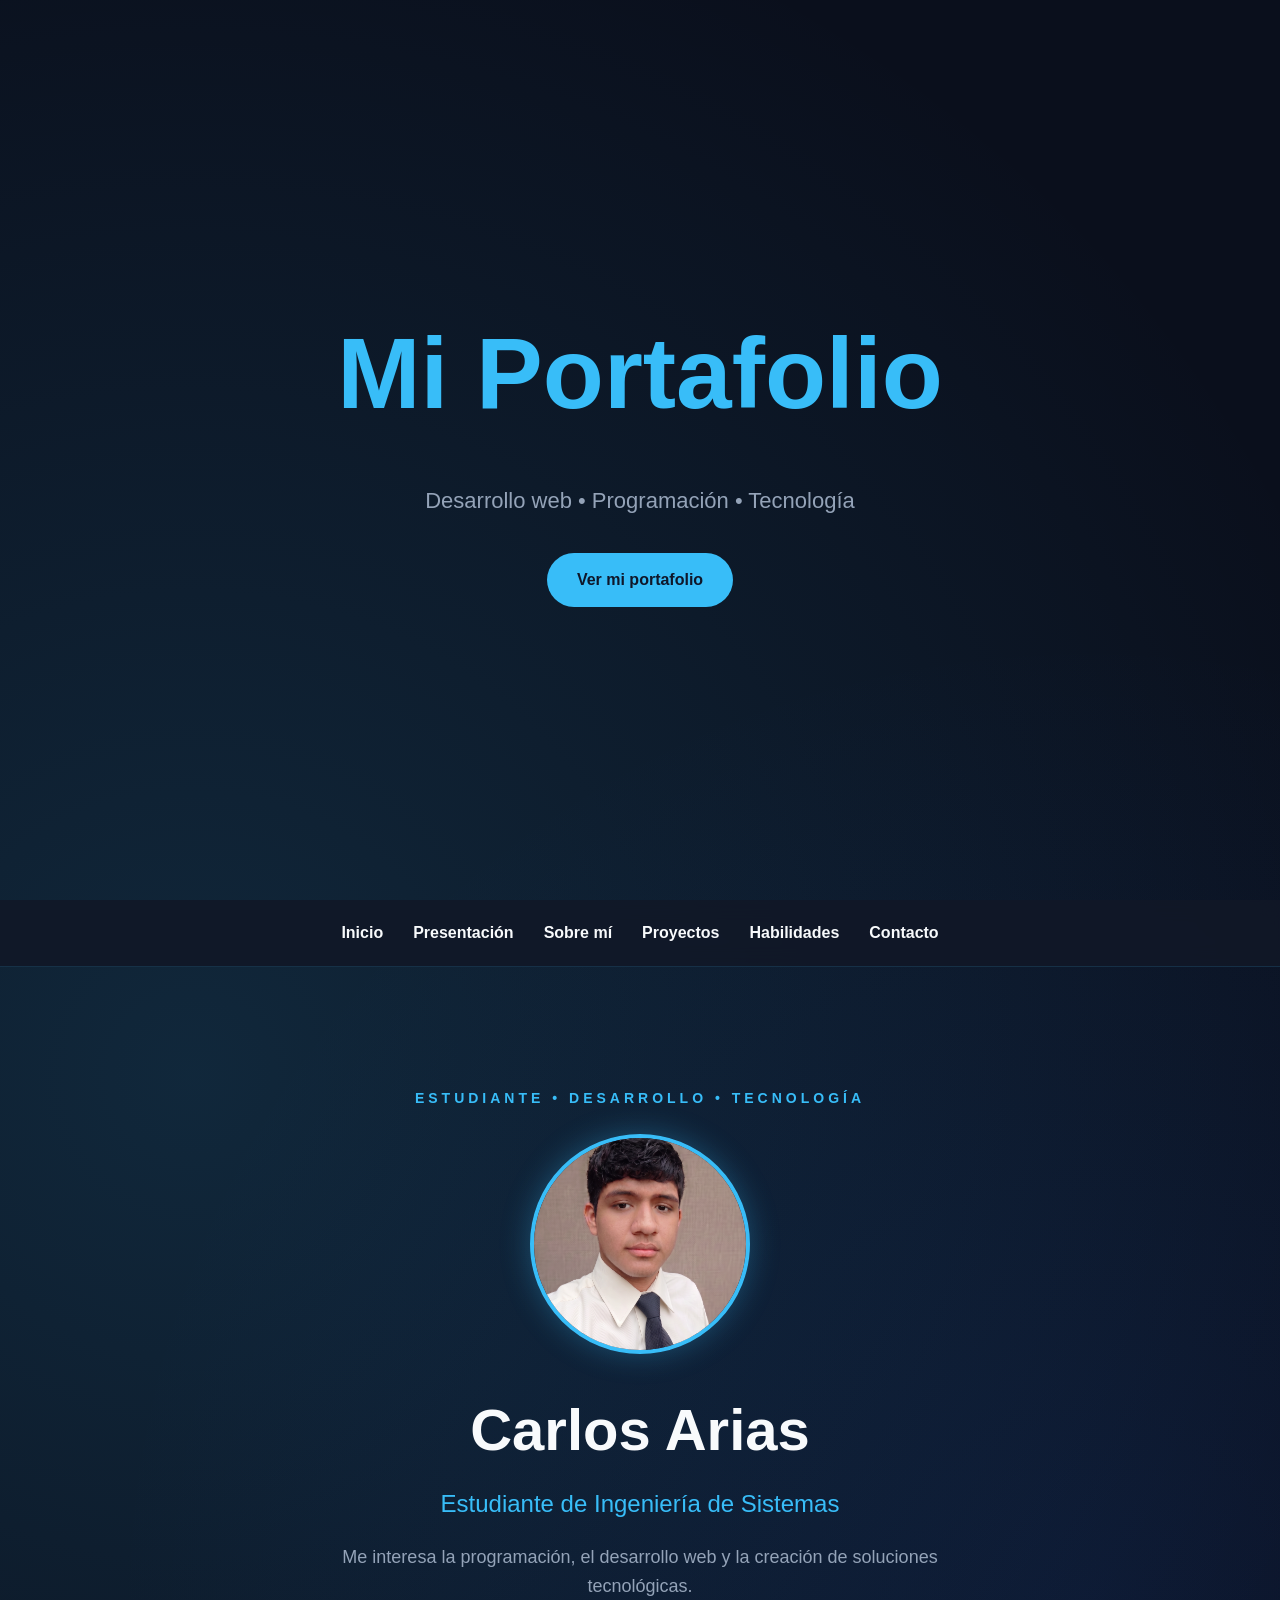
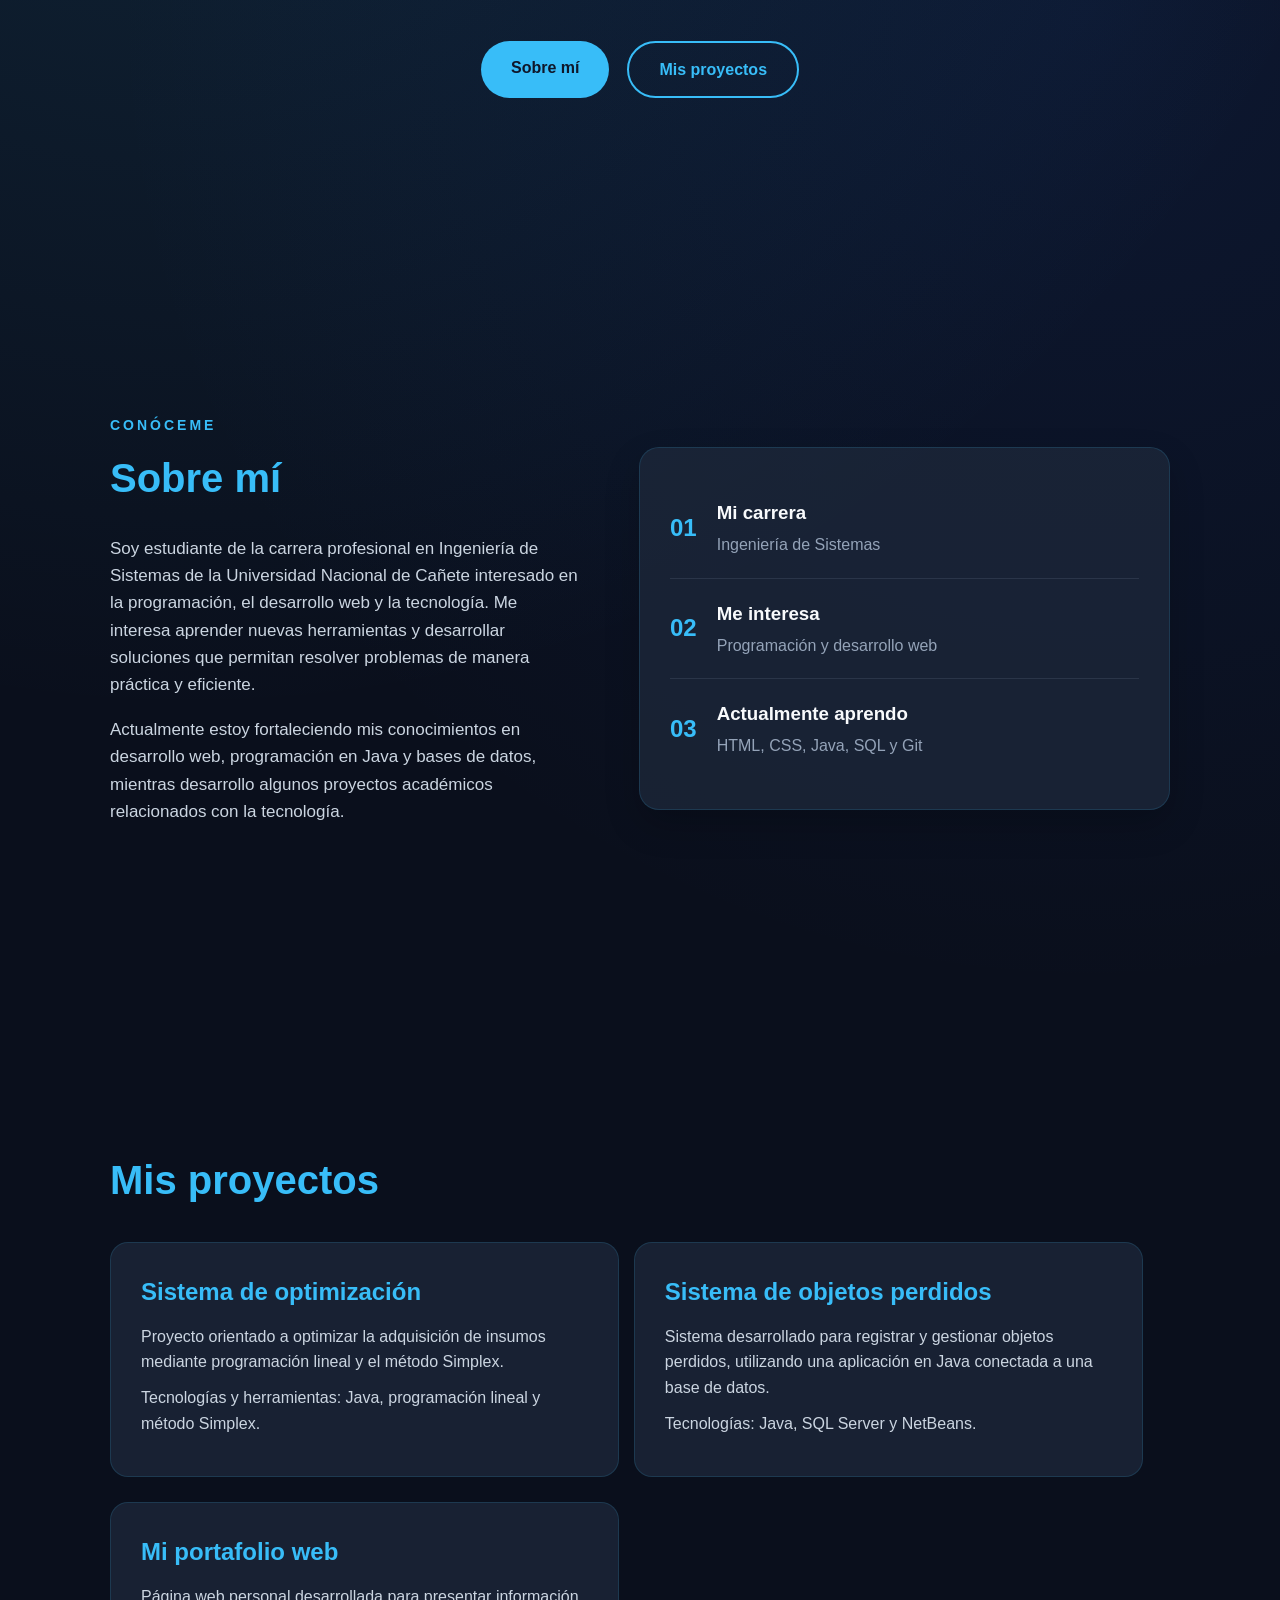
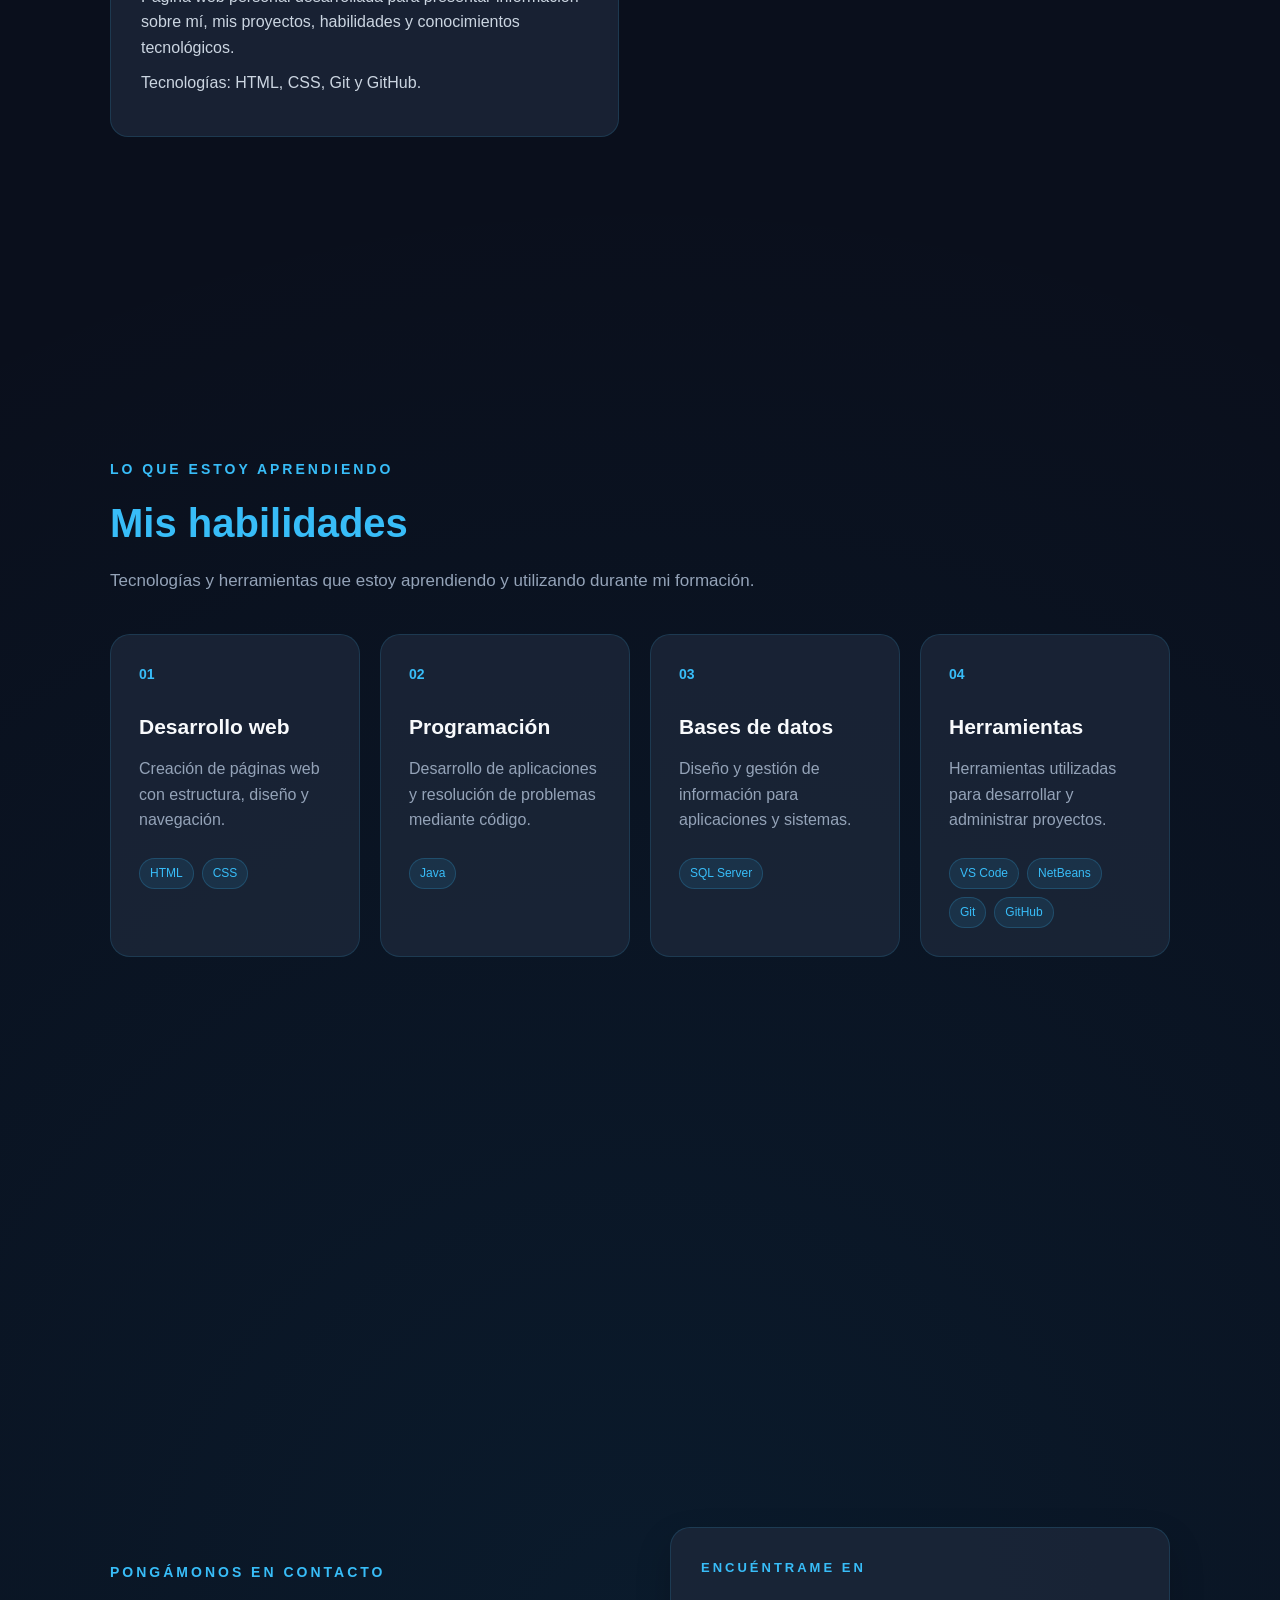
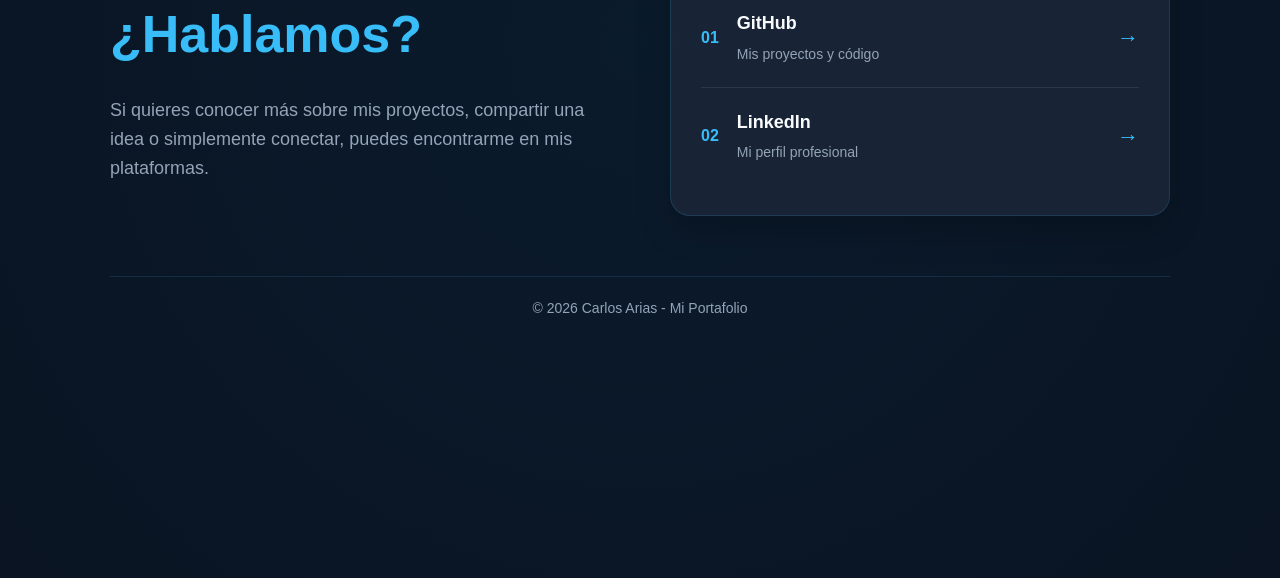
==== portafolio/index.html @ 7b4fc3ec "Agregar portafolio personal" ====
<!DOCTYPE html>
<html lang="es">

<head>
    <meta charset="UTF-8">
    <meta name="viewport" content="width=device-width, initial-scale=1.0">
    <title>Portafolio | Carlos Arias</title>

    <link rel="stylesheet" href="estilo.css">
</head>

<body>

    <!-- ===== PORTADA INICIAL ===== -->
<section id="inicio" class="inicio">
    <h1>Mi Portafolio</h1>
    <p>
        Desarrollo web • Programación • Tecnología
    </p>
    <a href="#presentacion" class="boton">
        Ver mi portafolio
    </a>
</section>

<!-- ===== NAVEGACIÓN ===== -->
<nav>
    <a href="#inicio">Inicio</a>
    <a href="#presentacion">Presentación</a>
    <a href="#sobre-mi">Sobre mí</a>
    <a href="#proyectos">Proyectos</a>
    <a href="#habilidades">Habilidades</a>
    <a href="#contacto">Contacto</a>
</nav>

<!-- ===== PRESENTACIÓN ===== -->
<header id="presentacion">
    <div class="presentacion-contenido">
        <p class="presentacion-etiqueta">ESTUDIANTE • DESARROLLO • TECNOLOGÍA</p>
        <img src="img/Perfil.png" alt="Foto de Carlos Arias">
        <h1>Carlos Arias</h1>
        <h2>Estudiante de Ingeniería de Sistemas</h2>
        <p class="presentacion-descripcion">
            Me interesa la programación, el desarrollo web y la creación de soluciones tecnológicas.
        </p>
        <div class="presentacion-botones">
            <a href="#sobre-mi" class="boton">Sobre mí</a>
            <a href="#proyectos" class="boton secundario">Mis proyectos</a>
        </div>
    </div>
</header>

    <!-- ===== CONTENIDO PRINCIPAL ===== -->
    <main>
        <!-- ===== SOBRE MÍ ===== -->

        <section id="sobre-mi">
    <div class="sobre-contenido">
        <div class="sobre-texto">
            <p class="etiqueta">CONÓCEME</p>
            <h2>Sobre mí</h2>
            <p>
                Soy estudiante de la carrera profesional en Ingeniería de Sistemas 
                de la Universidad Nacional de Cañete interesado en la programación,
                el desarrollo web y la tecnología. Me interesa aprender nuevas herramientas
                y desarrollar soluciones que permitan resolver problemas de manera práctica
                y eficiente.
            </p>
            <p>
                Actualmente estoy fortaleciendo mis conocimientos en desarrollo web,
                programación en Java y bases de datos, mientras desarrollo algunos proyectos
                académicos relacionados con la tecnología.
            </p>
        </div>
        <div class="sobre-tarjeta">
            <div class="dato">
                <span>01</span>
                <div>
                    <h3>Mi carrera</h3>
                    <p>Ingeniería de Sistemas</p>
                </div>
            </div>
            <div class="dato">
                <span>02</span>
                <div>
                    <h3>Me interesa</h3>
                    <p>Programación y desarrollo web</p>
                </div>
            </div>
            <div class="dato">
                <span>03</span>
                <div>
                    <h3>Actualmente aprendo</h3>
                    <p>HTML, CSS, Java, SQL y Git</p>
                </div>
            </div>
        </div>
    </div>
</section>

        <!-- ===== PROYECTOS ===== -->
        <section id="proyectos">
    <h2>Mis proyectos</h2>
    <article class="aparecer proyecto-1">
        <h3>Sistema de optimización</h3>
        <p>
            Proyecto orientado a optimizar la adquisición de
            insumos mediante programación lineal y el método
            Simplex.
        </p>
        <p>
            Tecnologías y herramientas: Java, programación
            lineal y método Simplex.
        </p>
    </article>
    <article class="aparecer proyecto-2">
        <h3>Sistema de objetos perdidos</h3>
        <p>
            Sistema desarrollado para registrar y gestionar
            objetos perdidos, utilizando una aplicación en
            Java conectada a una base de datos.
        </p>
        <p>
            Tecnologías: Java, SQL Server y NetBeans.
        </p>
    </article>
    <article class="aparecer proyecto-3">
        <h3>Mi portafolio web</h3>
        <p>
            Página web personal desarrollada para presentar
            información sobre mí, mis proyectos, habilidades
            y conocimientos tecnológicos.
        </p>
        <p>
            Tecnologías: HTML, CSS, Git y GitHub.
        </p>
    </article>
</section>
        <!-- ===== HABILIDADES ===== -->
        <section id="habilidades">
    <p class="etiqueta">LO QUE ESTOY APRENDIENDO</p>
    <h2>Mis habilidades</h2>
    <p class="habilidades-intro">
        Tecnologías y herramientas que estoy aprendiendo y utilizando durante mi formación.
    </p>
    <div class="habilidades-contenido">
        <article class ="aparecer">
            <span class="numero-habilidad">01</span>
            <h3>Desarrollo web</h3>
            <p>Creación de páginas web con estructura, diseño y navegación.</p>
            <div class="tecnologias">
                <span>HTML</span>
                <span>CSS</span>
            </div>
        </article>
        <article class="aparecer">
            <span class="numero-habilidad">02</span>
            <h3>Programación</h3>
            <p>Desarrollo de aplicaciones y resolución de problemas mediante código.</p>
            <div class="tecnologias">
                <span>Java</span>
            </div>
        </article>
        <article class="aparecer">
            <span class="numero-habilidad">03</span>
            <h3>Bases de datos</h3>
            <p>Diseño y gestión de información para aplicaciones y sistemas.</p>
            <div class="tecnologias">
                <span>SQL Server</span>
            </div>
        </article>
        <article class="aparecer">
            <span class="numero-habilidad">04</span>
            <h3>Herramientas</h3>
            <p>Herramientas utilizadas para desarrollar y administrar proyectos.</p>
            <div class="tecnologias">
                <span>VS Code</span>
                <span>NetBeans</span>
                <span>Git</span>
                <span>GitHub</span>
            </div>
        </article>
    </div>
</section>

        <!-- ===== CONTACTO ===== -->
        <section id="contacto">
    <div class="contacto-contenido">
        <div class="contacto-texto aparecer">
            <p class="etiqueta">PONGÁMONOS EN CONTACTO</p>
            <h2>¿Hablamos?</h2>
            <p>
                Si quieres conocer más sobre mis proyectos, compartir una idea
                o simplemente conectar, puedes encontrarme en mis plataformas.
            </p>
        </div>
        <div class="contacto-tarjeta aparecer">
            <p class="contacto-titulo">ENCUÉNTRAME EN</p>
            <a href="https://github.com/carlosarias00" target="_blank">
                <span>01</span>
                <div>
                    <strong>GitHub</strong>
                    <small>Mis proyectos y código</small>
                </div>
                <b>→</b>
            </a>
            <a href="https://www.linkedin.com/" target="_blank">
                <span>02</span>
                <div>
                    <strong>LinkedIn</strong>
                    <small>Mi perfil profesional</small>
                </div>
                <b>→</b>
            </a>
        </div>
    </div>
    <p class="copyright">© 2026 Carlos Arias - Mi Portafolio</p>
</section>

<script src="script.js"></script>
</body>
</html>
---- portafolio/estilo.css ----
/* CONFIGURACIÓN GENERAL */
* {
    margin: 0;
    padding: 0;
    box-sizing: border-box;
}
html {
    scroll-behavior: smooth;
}
body {
    font-family: Arial, sans-serif;
    background:
        radial-gradient(circle at 15% 20%, rgba(56, 189, 248, 0.14), transparent 28%),
        radial-gradient(circle at 85% 30%, rgba(37, 99, 235, 0.10), transparent 25%),
        radial-gradient(circle at 50% 90%, rgba(14, 165, 233, 0.08), transparent 30%),
        #0a0f1c;
    color: #f8fafc;
    line-height: 1.6;
}

/* PORTADA INICIAL */
.inicio {
    min-height: 100vh;
    display: flex;
    flex-direction: column;
    justify-content: center;
    align-items: center;
    text-align: center;
    padding: 40px 20px;
}
.inicio h1 {
    font-size: 100px;
    color: #38bdf8;
    margin-bottom: 30px;
}
.inicio p {
    font-size: 22px;
    color: #94a3b8;
    margin-bottom: 35px;
}

/* BOTÓN */
.boton {
    display: inline-block;
    padding: 14px 30px;
    background-color: #38bdf8;
    color: #0f172a;
    text-decoration: none;
    font-weight: bold;
    border-radius: 30px;
    transition: 0.3s;
}
.boton:hover {
    transform: translateY(-4px);
    box-shadow: 0 10px 25px rgba(56, 189, 248, 0.35);
    background-color: #7dd3fc;
}
.boton.secundario {
    background-color: transparent;
    color: #38bdf8;
    border: 2px solid #38bdf8;
}
.boton.secundario:hover {
    background-color: #38bdf8;
    color: #0f172a;
}

/* NAVEGACIÓN */
nav {
    position: sticky;
    top: 0;
    z-index: 1000;
    display: flex;
    justify-content: center;
    gap: 30px;
    padding: 20px;
    background: rgba(17, 24, 39, 0.90);
    backdrop-filter: blur(10px);
    border-bottom: 1px solid rgba(56, 189, 248, 0.15);
}
nav a {
    color: #f8fafc;
    text-decoration: none;
    font-weight: bold;
    transition: 0.3s;
}
nav a:hover {
    color: #38bdf8;
}

/* PRESENTACIÓN */
#presentacion {
    min-height: 90vh;
    position: relative;
    overflow: hidden;
    display: flex;
    justify-content: center;
    align-items: center;
    padding: 120px 20px 80px;
}
.presentacion-contenido {
    width: 100%;
    max-width: 800px;
    display: flex;
    flex-direction: column;
    align-items: center;
    justify-content: center;
    text-align: center;
    animation: presentacion-aparecer 1s ease-out;
}
.presentacion-etiqueta {
    color: #38bdf8;
    font-size: 14px;
    font-weight: bold;
    letter-spacing: 4px;
    margin-bottom: 25px;
}
#presentacion img {
    width: 220px;
    height: 220px;
    object-fit: cover;
    border-radius: 50%;
    margin-bottom: 30px;
    border: 4px solid #38bdf8;
    box-shadow: 0 0 30px rgba(56, 189, 248, 0.3);
    transition: transform 0.4s ease, box-shadow 0.4s ease;
}
#presentacion img:hover {
    transform: scale(1.05);
    box-shadow: 0 0 45px rgba(56, 189, 248, 0.45);
}
#presentacion h1 {
    font-size: 58px;
    margin-bottom: 8px;
    color: #f8fafc;
}
#presentacion h2 {
    font-size: 24px;
    font-weight: normal;
    color: #38bdf8;
    margin-bottom: 20px;
}
.presentacion-descripcion {
    max-width: 650px;
    color: #94a3b8;
    font-size: 18px;
    margin-bottom: 40px;
}
.presentacion-botones {
    display: flex;
    gap: 18px;
    justify-content: center;
    flex-wrap: wrap;
}
@keyframes presentacion-aparecer {
    from {
        opacity: 0;
        transform: translateY(35px);
    }
    to {
        opacity: 1;
        transform: translateY(0);
    }
}

/* SECCIONES */
section {
    max-width: 1100px;
    margin: auto;
    padding: 100px 20px;
}
section h2 {
    font-size: 40px;
    margin-bottom: 30px;
    color: #38bdf8;
}

/* SOBRE MÍ */
#sobre-mi {
    min-height: 100vh;
    scroll-margin-top: 50px;
    display: flex;
    align-items: center;
}
.sobre-contenido {
    display: flex;
    align-items: center;
    gap: 60px;
}
.sobre-texto {
    flex: 1;
    animation: aparecer-izquierda 0.8s ease-out;
}
.sobre-texto .etiqueta {
    color: #38bdf8;
    font-size: 14px;
    font-weight: bold;
    letter-spacing: 3px;
    margin-bottom: 10px;
}
.sobre-texto h2 {
    margin-bottom: 25px;
}
.sobre-texto > p:not(.etiqueta) {
    color: #cbd5e1;
    font-size: 17px;
    margin-bottom: 18px;
}
.sobre-tarjeta {
    flex: 1;
    background: rgba(30, 41, 59, 0.75);
    padding: 30px;
    border-radius: 20px;
    border: 1px solid rgba(56, 189, 248, 0.15);
    box-shadow: 0 15px 35px rgba(0, 0, 0, 0.20);
    animation: aparecer-derecha 0.8s ease-out;
    transition: transform 0.3s ease, box-shadow 0.3s ease;
}
.sobre-tarjeta:hover {
    transform: translateY(-8px);
    box-shadow: 0 20px 45px rgba(56, 189, 248, 0.12);
}
.dato {
    display: flex;
    align-items: center;
    gap: 20px;
    padding: 20px 0;
    border-bottom: 1px solid rgba(148, 163, 184, 0.15);
    transition: transform 0.3s ease, padding-left 0.3s ease;
}
.dato:last-child {
    border-bottom: none;
}
.dato:hover {
    transform: translateX(8px);
    padding-left: 10px;
}
.dato span {
    font-size: 24px;
    font-weight: bold;
    color: #38bdf8;
    transition: transform 0.3s ease;
}
.dato:hover span {
    transform: scale(1.15);
}
.dato h3 {
    color: #f8fafc;
    margin-bottom: 4px;
}
.dato p {
    color: #94a3b8;
}
@keyframes aparecer-izquierda {
    from {
        opacity: 0;
        transform: translateX(-40px);
    }
    to {
        opacity: 1;
        transform: translateX(0);
    }
}
@keyframes aparecer-derecha {
    from {
        opacity: 0;
        transform: translateX(40px);
    }
    to {
        opacity: 1;
        transform: translateX(0);
    }
}

/* PROYECTOS */
#proyectos {
    min-height: 100vh;
    scroll-margin-top: 70px;
    padding-top: 70px;
    padding-bottom: 100px;
}
#proyectos article {
    display: inline-block;
    width: 48%;
    margin-right: 1%;
    margin-bottom: 25px;
    vertical-align: top;
    background: rgba(30, 41, 59, 0.75);
    padding: 30px;
    border-radius: 18px;
    border: 1px solid rgba(56, 189, 248, 0.15);
    transition: 0.3s;
}
#proyectos article:hover {
    transform: translateY(-8px);
    border-color: #38bdf8;
    box-shadow: 0 15px 35px rgba(56, 189, 248, 0.15);
}
#proyectos article h3 {
    color: #38bdf8;
    font-size: 24px;
    margin-bottom: 12px;
}
#proyectos article p {
    color: #cbd5e1;
    margin-bottom: 10px;
}
.proyecto-1 {
    transition-delay: 0.2s;
}
.proyecto-2 {
    transition-delay: 0.8s;
}
.proyecto-3 {
    transition-delay: 1.3s;
}

/* HABILIDADES */
#habilidades {
    min-height: 100vh;
    scroll-margin-top: 70px;
    padding-top: 80px;
    padding-bottom: 80px;
}
#habilidades .etiqueta {
    color: #38bdf8;
    font-size: 14px;
    font-weight: bold;
    letter-spacing: 3px;
    margin-bottom: 10px;
}
#habilidades h2 {
    margin-bottom: 12px;
}
.habilidades-intro {
    max-width: 650px;
    color: #94a3b8;
    font-size: 17px;
    margin-bottom: 40px;
}
.habilidades-contenido {
    display: grid;
    grid-template-columns: repeat(4, 1fr);
    gap: 20px;
}
#habilidades article {
    width: auto;
    min-height: 270px;
    margin: 0;
    padding: 28px;
    background: rgba(30, 41, 59, 0.75);
    border-radius: 20px;
    border: 1px solid rgba(56, 189, 248, 0.15);
    transition: transform 0.3s ease, border-color 0.3s ease, box-shadow 0.3s ease;
}
#habilidades article:hover {
    transform: translateY(-8px);
    border-color: #38bdf8;
    box-shadow: 0 15px 35px rgba(56, 189, 248, 0.15);
}
.numero-habilidad {
    display: block;
    color: #38bdf8;
    font-size: 14px;
    font-weight: bold;
    margin-bottom: 25px;
}
#habilidades article h3 {
    color: #f8fafc;
    font-size: 21px;
    margin-bottom: 12px;
}
#habilidades article p {
    color: #94a3b8;
    line-height: 1.6;
    margin-bottom: 25px;
}
.tecnologias {
    display: flex;
    flex-wrap: wrap;
    gap: 8px;
}
.tecnologias span {
    padding: 5px 10px;
    background: rgba(56, 189, 248, 0.10);
    color: #38bdf8;
    border: 1px solid rgba(56, 189, 248, 0.20);
    border-radius: 20px;
    font-size: 12px;
}
#habilidades article:nth-child(1) {
    transition-delay: 0.1s;
}
#habilidades article:nth-child(2) {
    transition-delay: 0.3s;
}
#habilidades article:nth-child(3) {
    transition-delay: 0.5s;
}
#habilidades article:nth-child(4) {
    transition-delay: 0.7s;
}

/* CONTACTO */
#contacto {
    min-height: 100vh;
    scroll-margin-top: 70px;
    padding-top: 20px;
    padding-bottom: 30px;
    display: flex;
    flex-direction: column;
    justify-content: center;
}
.contacto-contenido {
    width: 100%;
    display: flex;
    align-items: center;
    gap: 70px;
}
.copyright {
    width: 100%;
    text-align: center;
    margin-top: 60px;
    padding-top: 20px;
    border-top: 1px solid rgba(56, 189, 248, 0.15);
    color: #94a3b8;
    font-size: 14px;
}
.contacto-texto {
    flex: 1;
}
.contacto-texto .etiqueta {
    color: #38bdf8;
    font-size: 14px;
    font-weight: bold;
    letter-spacing: 3px;
    margin-bottom: 10px;
}
.contacto-texto h2 {
    font-size: 52px;
    margin-bottom: 20px;
}
.contacto-texto > p:last-child {
    max-width: 520px;
    color: #94a3b8;
    font-size: 18px;
}
.contacto-tarjeta {
    flex: 1;
    max-width: 500px;
    padding: 30px;
    background: rgba(30, 41, 59, 0.75);
    border-radius: 20px;
    border: 1px solid rgba(56, 189, 248, 0.15);
    box-shadow: 0 15px 35px rgba(0, 0, 0, 0.20);
}
.contacto-titulo {
    color: #38bdf8;
    font-size: 13px;
    font-weight: bold;
    letter-spacing: 3px;
    margin-bottom: 10px;
}
.contacto-tarjeta a {
    display: flex;
    align-items: center;
    gap: 18px;
    width: 100%;
    padding: 20px 0;
    color: #f8fafc;
    text-decoration: none;
    border-bottom: 1px solid rgba(148, 163, 184, 0.15);
    transition: 0.3s;
}
.contacto-tarjeta a:last-child {
    border-bottom: none;
}
.contacto-tarjeta a:hover {
    padding-left: 10px;
}
.contacto-tarjeta a span {
    color: #38bdf8;
    font-weight: bold;
}
.contacto-tarjeta a div {
    flex: 1;
}
.contacto-tarjeta strong {
    display: block;
    font-size: 18px;
    margin-bottom: 3px;
}
.contacto-tarjeta small {
    color: #94a3b8;
    font-size: 14px;
}
.contacto-tarjeta b {
    color: #38bdf8;
    font-size: 22px;
    transition: transform 0.3s;
}
.contacto-tarjeta a:hover b {
    transform: translateX(6px);
}

/* FOOTER */
footer {
    text-align: center;
    padding: 20px;
    color: #94a3b8;
    border-top: 1px solid rgba(56, 189, 248, 0.15);
    font-size: 14px;
    margin-top: 0;
}

/* DISEÑO PARA CELULAR */
@media (max-width: 768px) {
    nav {
        gap: 12px;
        padding: 15px 10px;
        flex-wrap: wrap;
    }
    nav a {
        font-size: 13px;
    }
    .inicio h1 {
        font-size: 48px;
    }
    .inicio p {
        font-size: 18px;
    }
    #presentacion {
        padding: 80px 20px 60px;
    }
    #presentacion img {
        width: 180px;
        height: 180px;
    }
    #presentacion h1 {
        font-size: 42px;
    }
    #presentacion h2 {
        font-size: 20px;
    }
    .presentacion-descripcion {
        font-size: 16px;
    }
    .sobre-contenido {
        flex-direction: column;
        gap: 35px;
    }
    .sobre-texto,
    .sobre-tarjeta {
        width: 100%;
    }
    #proyectos article {
        width: 100%;
        margin-right: 0;
    }
    .habilidades-contenido {
        grid-template-columns: 1fr;
    }
    #habilidades article {
        width: 100%;
    }
    #contacto {
        padding-top: 70px;
        padding-bottom: 40px;
    }
    .contacto-contenido {
        flex-direction: column;
        gap: 40px;
    }
    .contacto-texto,
    .contacto-tarjeta {
        width: 100%;
        max-width: none;
    }
    .contacto-texto h2 {
        font-size: 42px;
    }
    .copyright {
        margin-top: 40px;
    }
}

.aparecer {
    opacity: 0;
    transform: translateY(100px);
    transition: opacity 1.5s ease, transform 1.5s ease;
}
.aparecer.visible {
    opacity: 1;
    transform: translateY(0);
}
#proyectos article.aparecer,
#habilidades article.aparecer {
    transform: translateY(100px);
}
#proyectos article.aparecer.visible,
#habilidades article.aparecer.visible {
    transform: translateY(0);
}
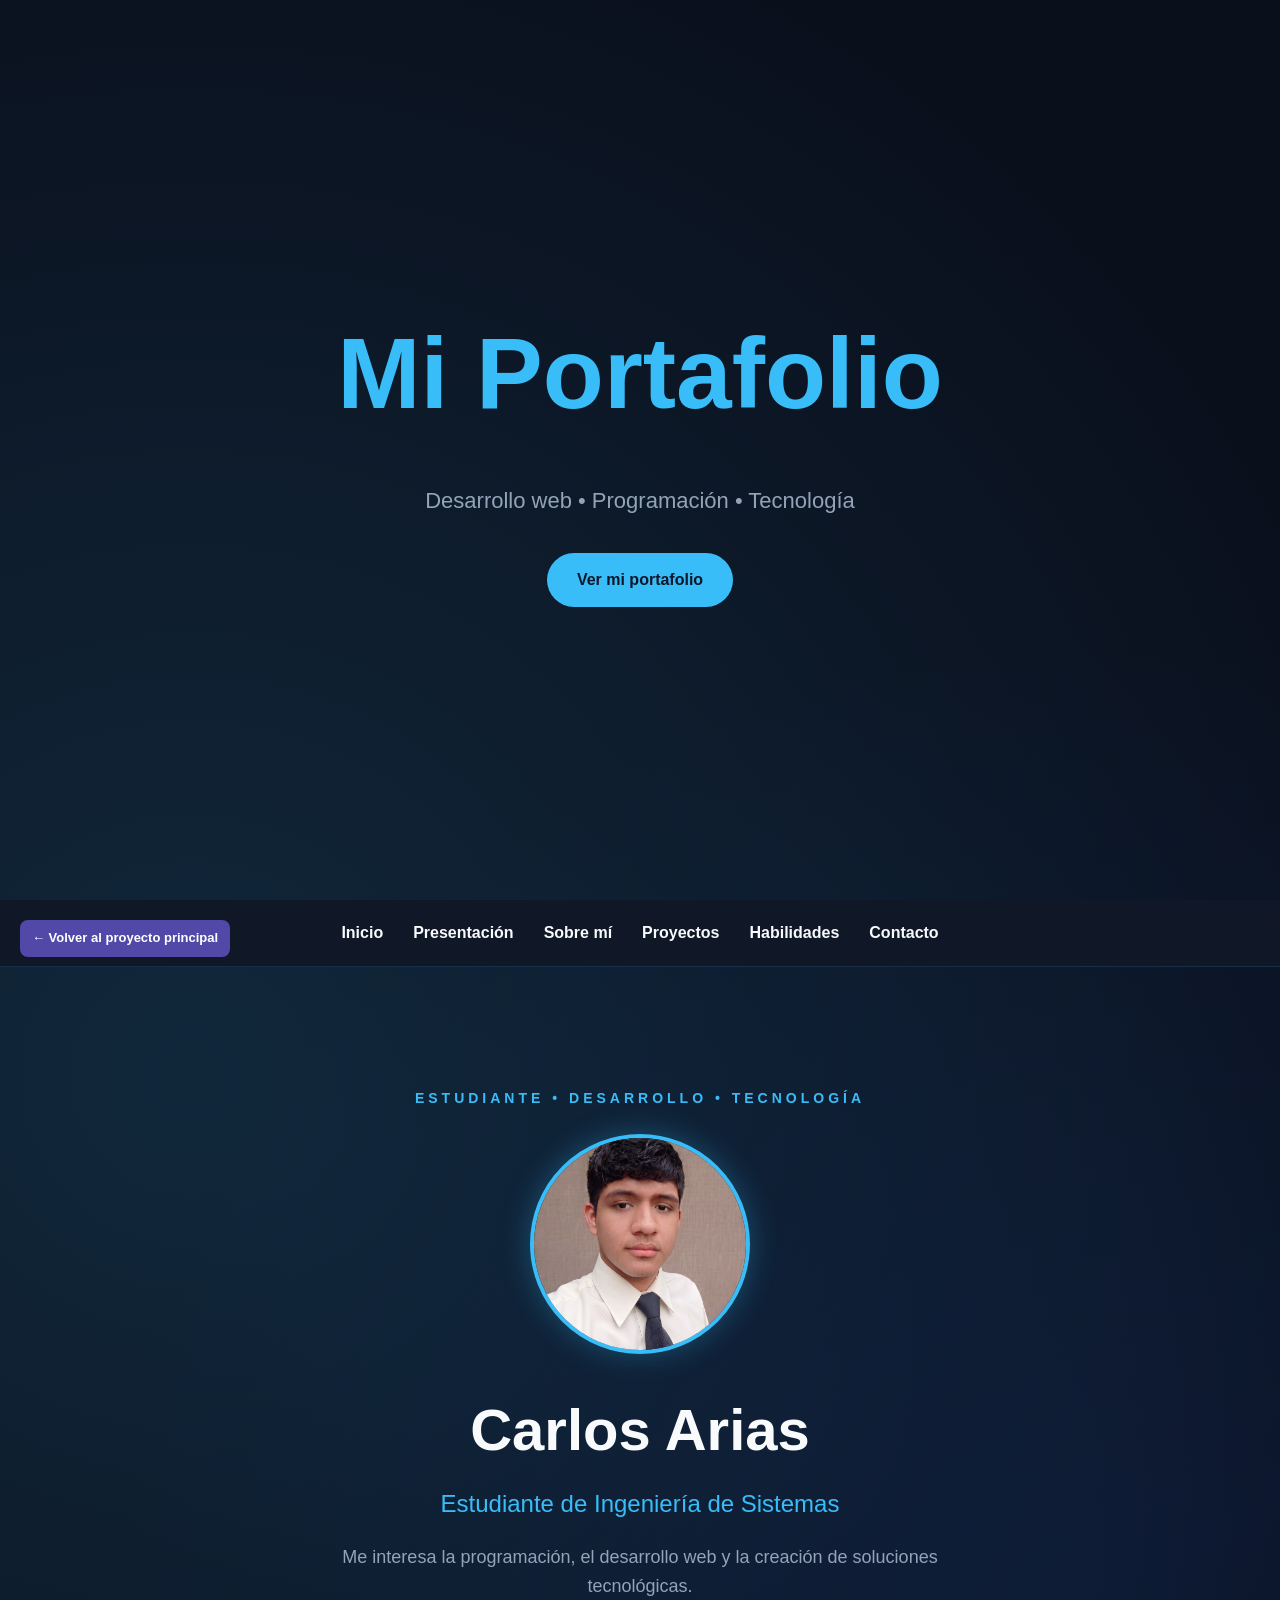
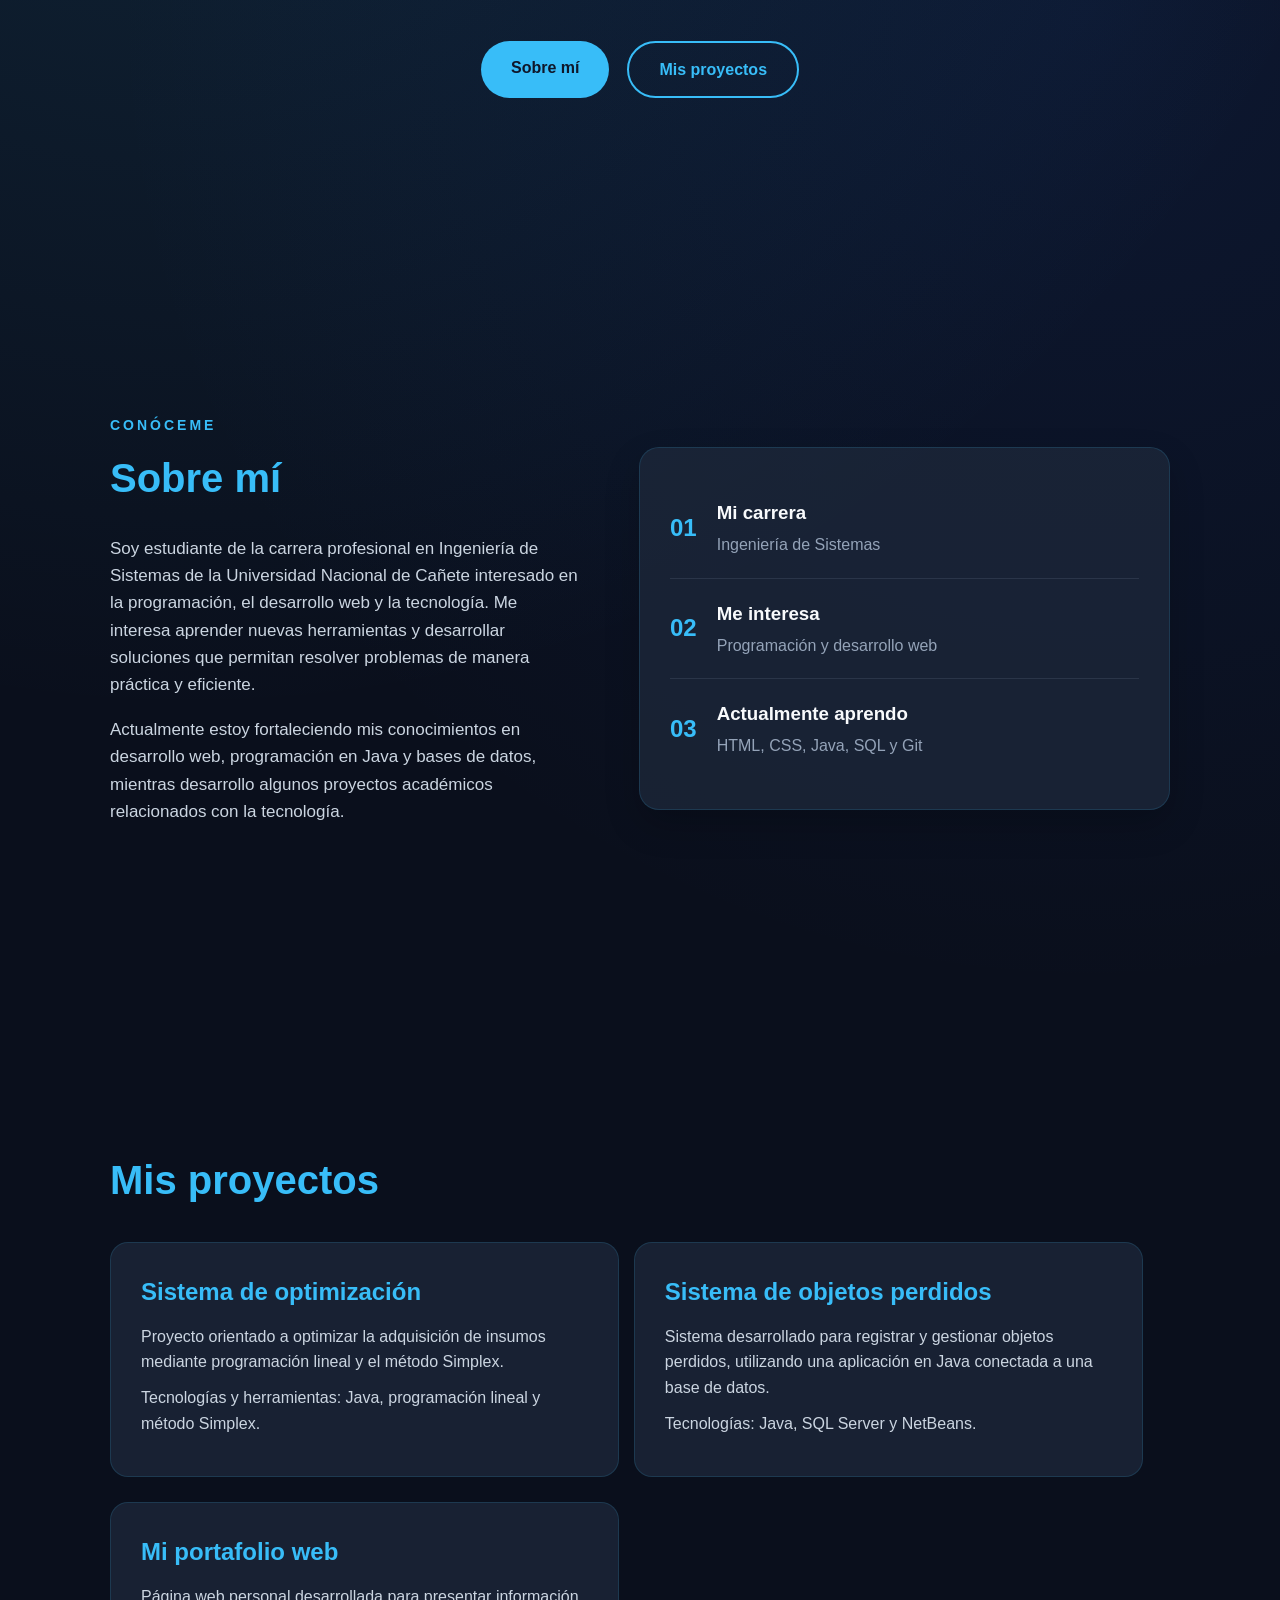
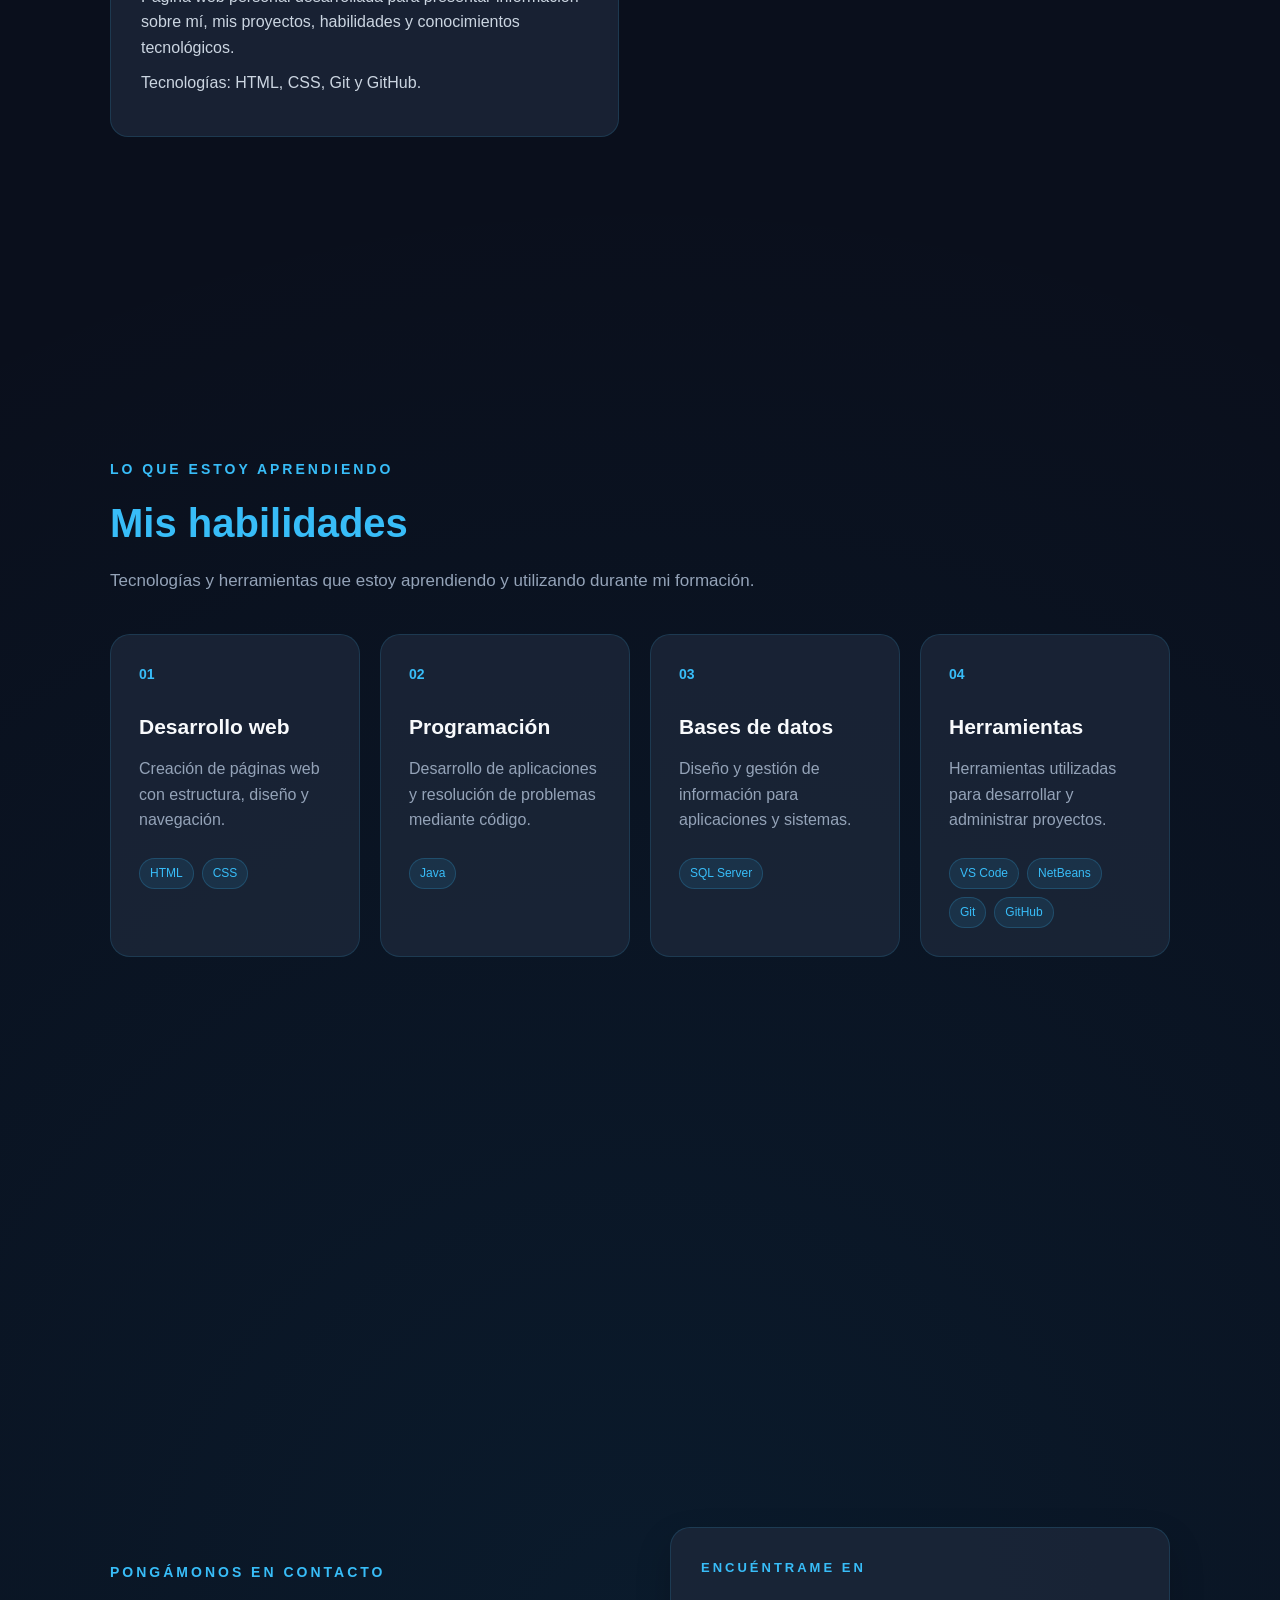
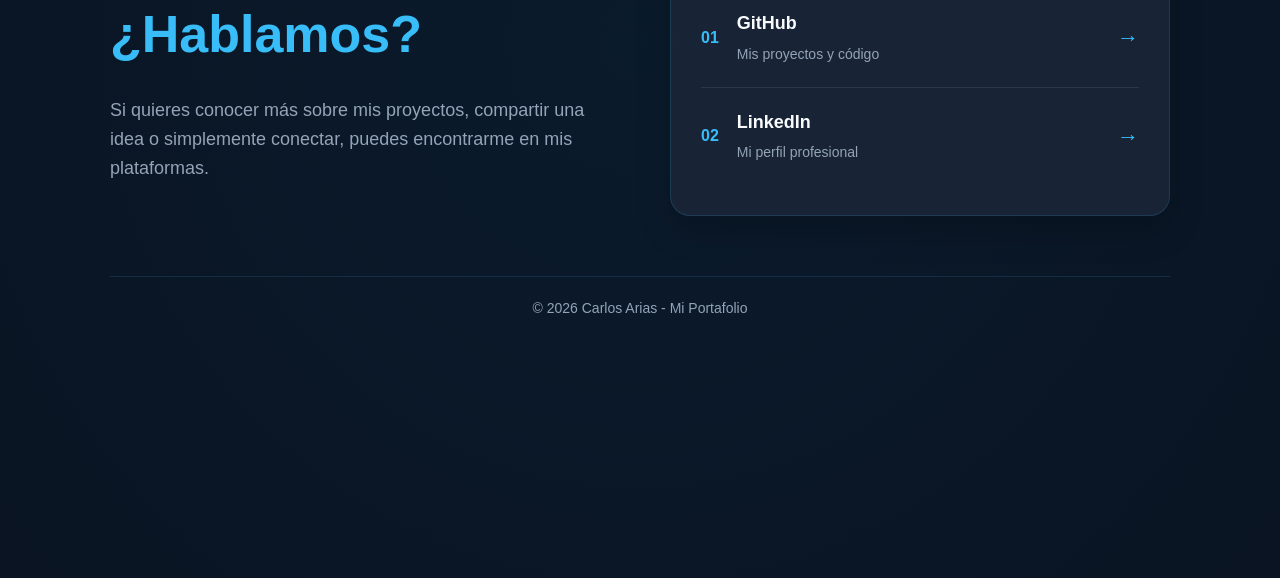
==== commit 684fc42a: "Agregar semanas 1 y 2 y actualizar portafolio" ====
--- a/portafolio/index.html
+++ b/portafolio/index.html
@@ -24,6 +24,7 @@
 
 <!-- ===== NAVEGACIÓN ===== -->
 <nav>
+    <a href="../index.html" class="volver">← Volver al proyecto principal</a>
     <a href="#inicio">Inicio</a>
     <a href="#presentacion">Presentación</a>
     <a href="#sobre-mi">Sobre mí</a>
@@ -31,7 +32,6 @@
     <a href="#habilidades">Habilidades</a>
     <a href="#contacto">Contacto</a>
 </nav>
-
 <!-- ===== PRESENTACIÓN ===== -->
 <header id="presentacion">
     <div class="presentacion-contenido">
--- a/portafolio/estilo.css
+++ b/portafolio/estilo.css
@@ -600,4 +600,42 @@
 #proyectos article.aparecer.visible,
 #habilidades article.aparecer.visible {
     transform: translateY(0);
+}
+.volver {
+    position: absolute;
+    top: 20px;
+    left: 20px;
+    padding: 10px 18px;
+    background-color: #6c63ff;
+    color: white;
+    text-decoration: none;
+    border-radius: 8px;
+    font-weight: bold;
+}
+
+.volver:hover {
+    background-color: #5148d8;
+}
+#presentacion {
+    position: relative;
+}
+#presentacion {
+    position: relative !important;
+}
+
+.presentacion-contenido {
+    position: relative;
+}
+.volver {
+    font-size: 12px;
+    padding: 7px 10px;
+}
+.volver {
+    font-size: 13px;
+    padding: 8px 12px;
+    background-color: #5148a8;
+}
+
+.volver:hover {
+    background-color: #3f378a;
 }
